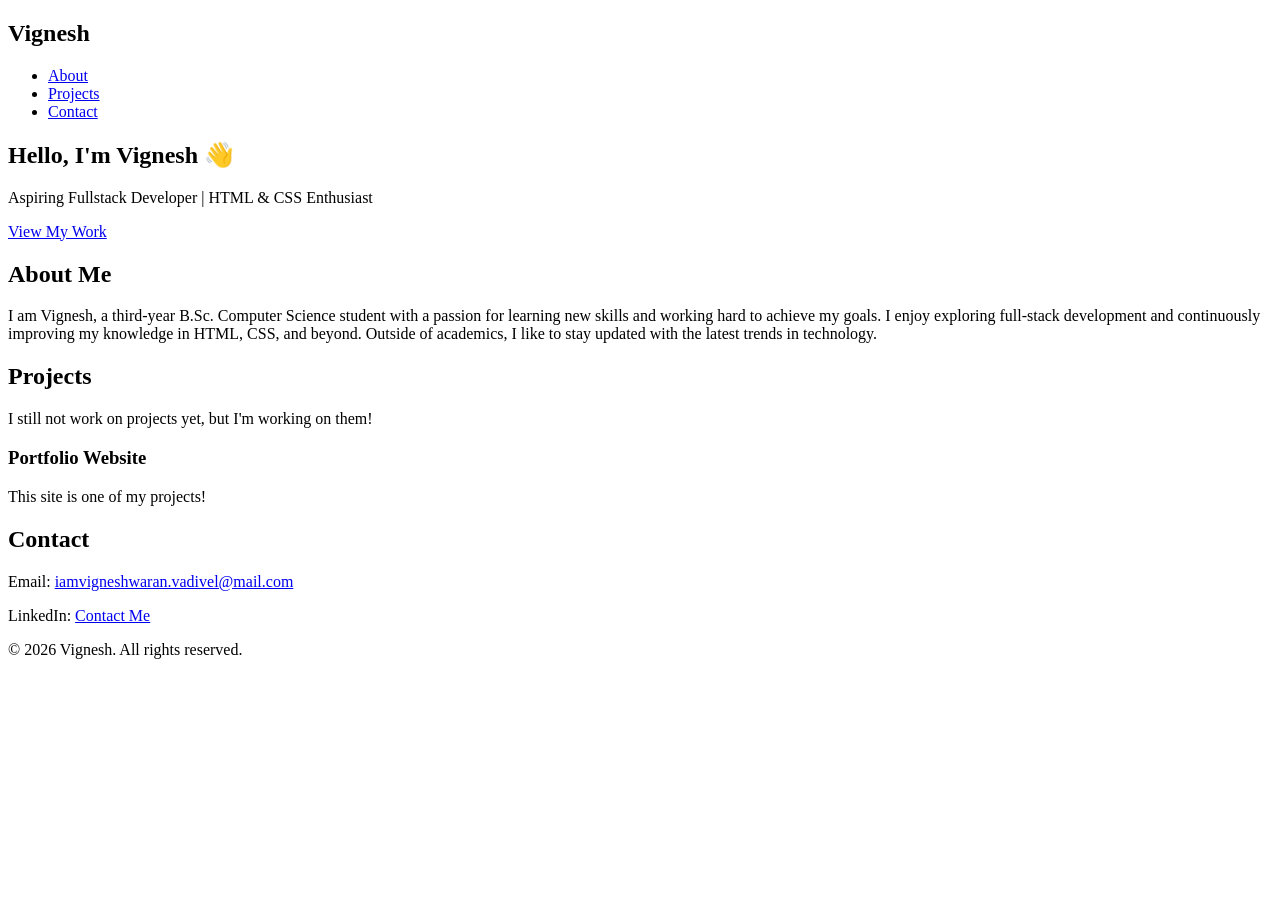
==== Profile.html @ f3472c05 "Add files via upload" ====
<!DOCTYPE html>
<html lang="en">
<head>
  <meta charset="UTF-8">
  <meta name="viewport" content="width=device-width, initial-scale=1.0">
  <title>Vignesh Portfolio</title>
  <link rel="stylesheet" href="/workspace/profile.css">
</head>
<body>
  <!-- Header -->
  <header>
    <nav>
      <h1>Vignesh</h1>
      <ul>
        <li><a href="#about">About</a></li>
        <li><a href="#projects">Projects</a></li>
        <li><a href="#contact">Contact</a></li>
      </ul>
    </nav>
  </header>

  <!-- Hero Section -->
  <section class="hero">
    <h2>Hello, I'm Vignesh 👋</h2>
    <p>Aspiring Fullstack Developer | HTML & CSS Enthusiast</p>
    <a href="#projects" class="btn">View My Work</a>
  </section>

  <!-- About Section -->
  <section id="about">
    <h2>About Me</h2>
    <p>I am Vignesh, a third-year B.Sc. Computer Science student with a passion for learning new skills and working hard to achieve my goals. 
    I enjoy exploring full-stack development and continuously improving my knowledge in HTML, CSS, and beyond. 
    Outside of academics, I like to stay updated with the latest trends in technology.</p>
  </section>

  <!-- Projects Section -->
  <section id="projects">
    <h2>Projects</h2>
    <p>I still not work on projects yet, but I'm working on them!</p>
    <div class="project-card">
      <h3>Portfolio Website</h3>
      <p>This site is one of my projects!</p>
    </div>
    <!-- Add more project cards -->
  </section>

  <!-- Contact Section -->
  <section id="contact">
    <h2>Contact</h2>
    <p>Email: <a href="mailto:iamvigneshwaran.vadivel@mail.com">iamvigneshwaran.vadivel@mail.com</a></p>
    <p>LinkedIn: <a href="https://www.linkedin.com/in/vigneshwaran-v-8413123a6" target="_blank">Contact Me</a></p>
  </section>

  <!-- Footer -->
  <footer>
    <p>© 2026 Vignesh. All rights reserved.</p>
  </footer>
</body>
</html>
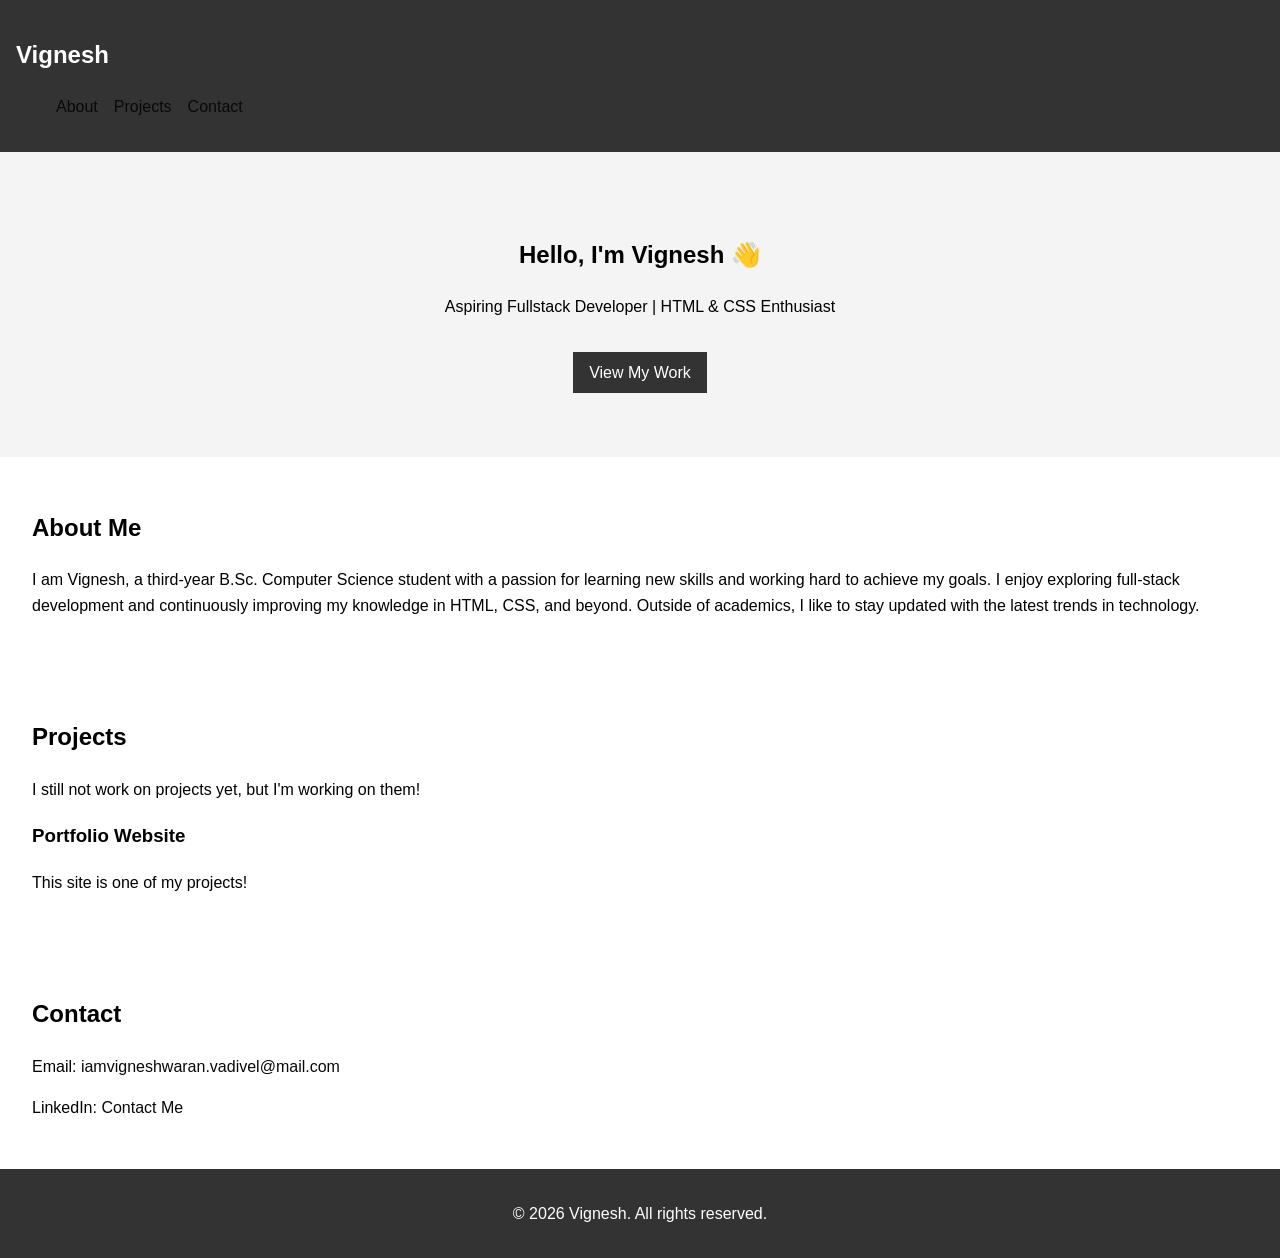
==== commit 5f1c59b2: "Fix HTML encoding and update stylesheet path I just updated the css file path." ====
--- a/Profile.html
+++ b/Profile.html
@@ -4,7 +4,7 @@
   <meta charset="UTF-8">
   <meta name="viewport" content="width=device-width, initial-scale=1.0">
   <title>Vignesh Portfolio</title>
-  <link rel="stylesheet" href="/workspace/profile.css">
+  <link rel="stylesheet" href="profile.css">
 </head>
 <body>
   <!-- Header -->
--- a/profile.css
+++ b/profile.css
@@ -0,0 +1,52 @@
+body {
+  font-family: Arial, sans-serif;
+  margin: 0;
+  line-height: 1.6;
+}
+
+header {
+  background: #333;
+  color: #fff;
+  padding: 1rem;
+}
+
+nav ul {
+  list-style: none;
+  display: flex;
+  gap: 1rem;
+  color: #fff;
+}
+
+nav a {
+  color: #fff;
+  text-decoration: none;
+}
+
+.hero {
+  background: #f4f4f4;
+  text-align: center;
+  padding: 4rem 2rem;
+}
+
+.hero .btn {
+  display: inline-block;
+  padding: 0.5rem 1rem;
+  background: #333;
+  color: #fff;
+  text-decoration: none;
+  margin-top: 1rem;
+}
+
+section {
+  padding: 2rem;
+}
+:link{
+  color: #0a0909;
+  text-decoration: none;
+}
+footer {
+  background: #333;
+  color: #fff;
+  text-align: center;
+  padding: 1rem;
+}
